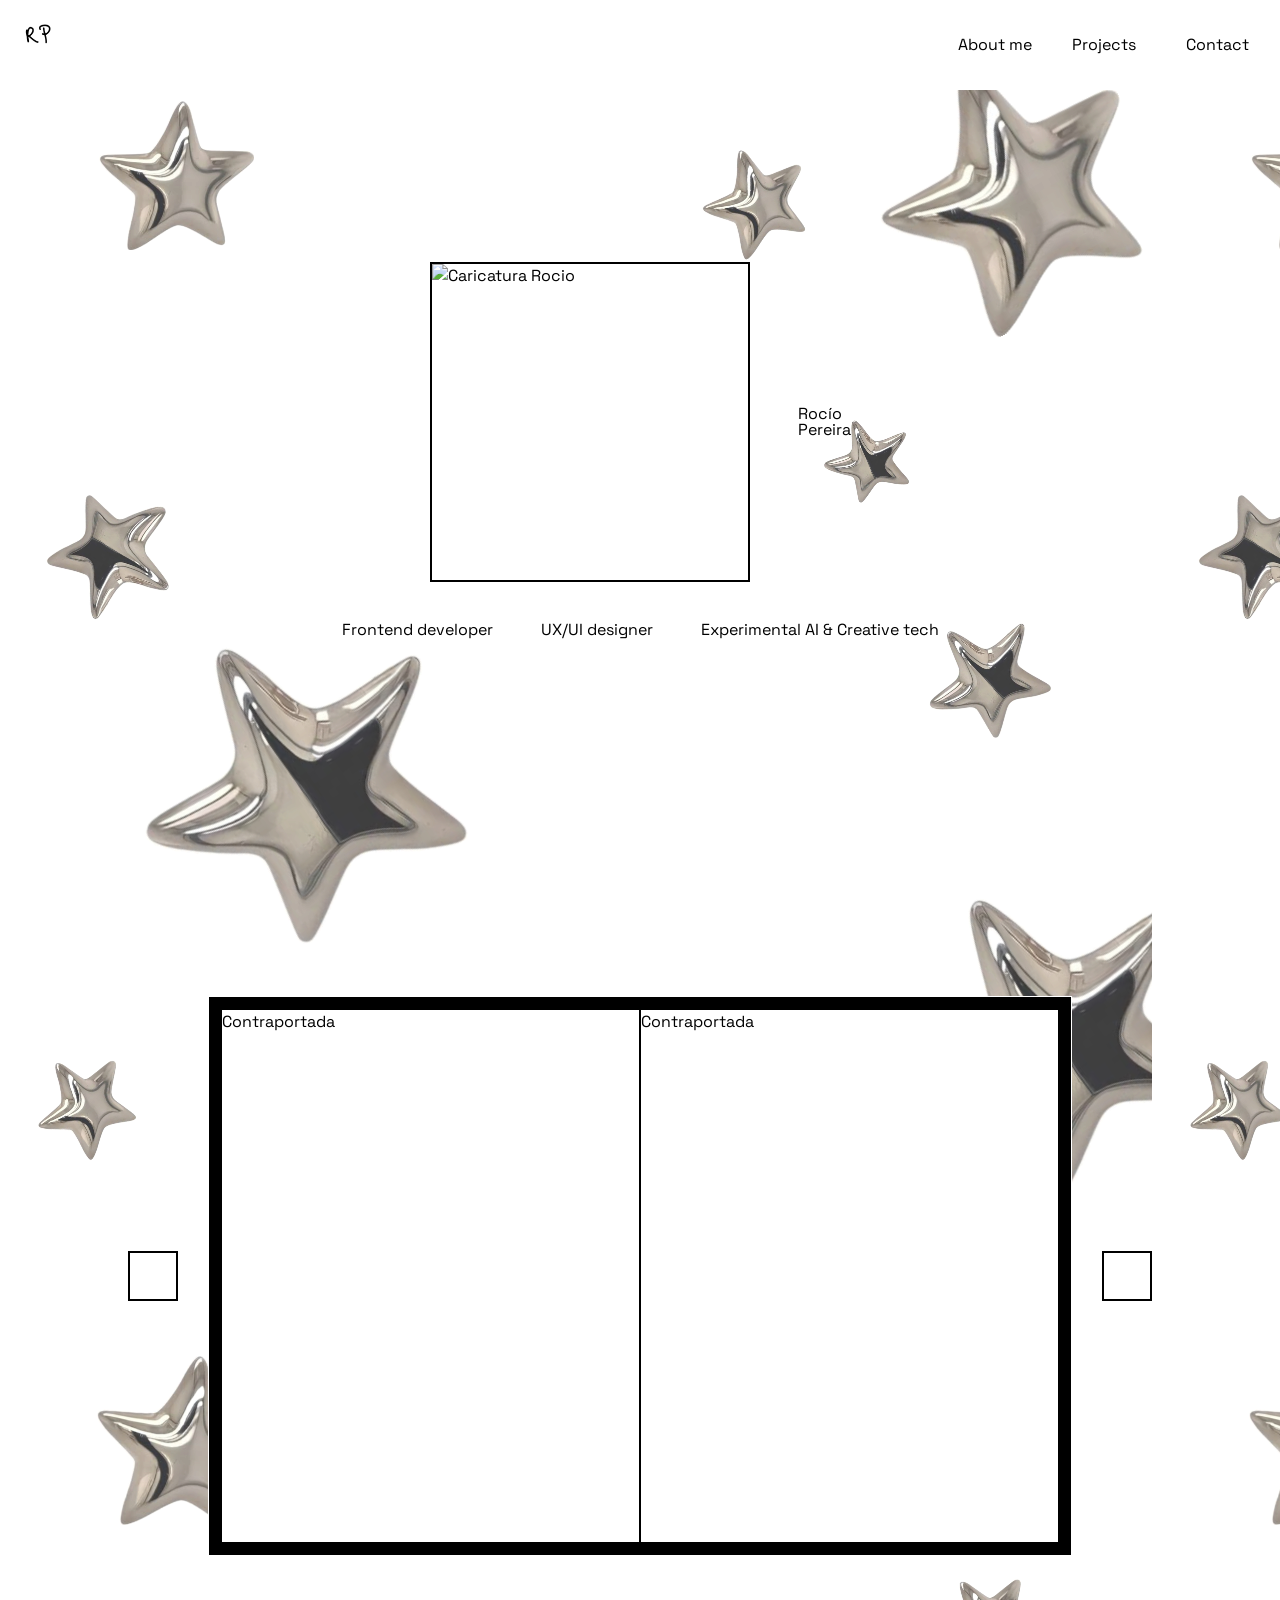
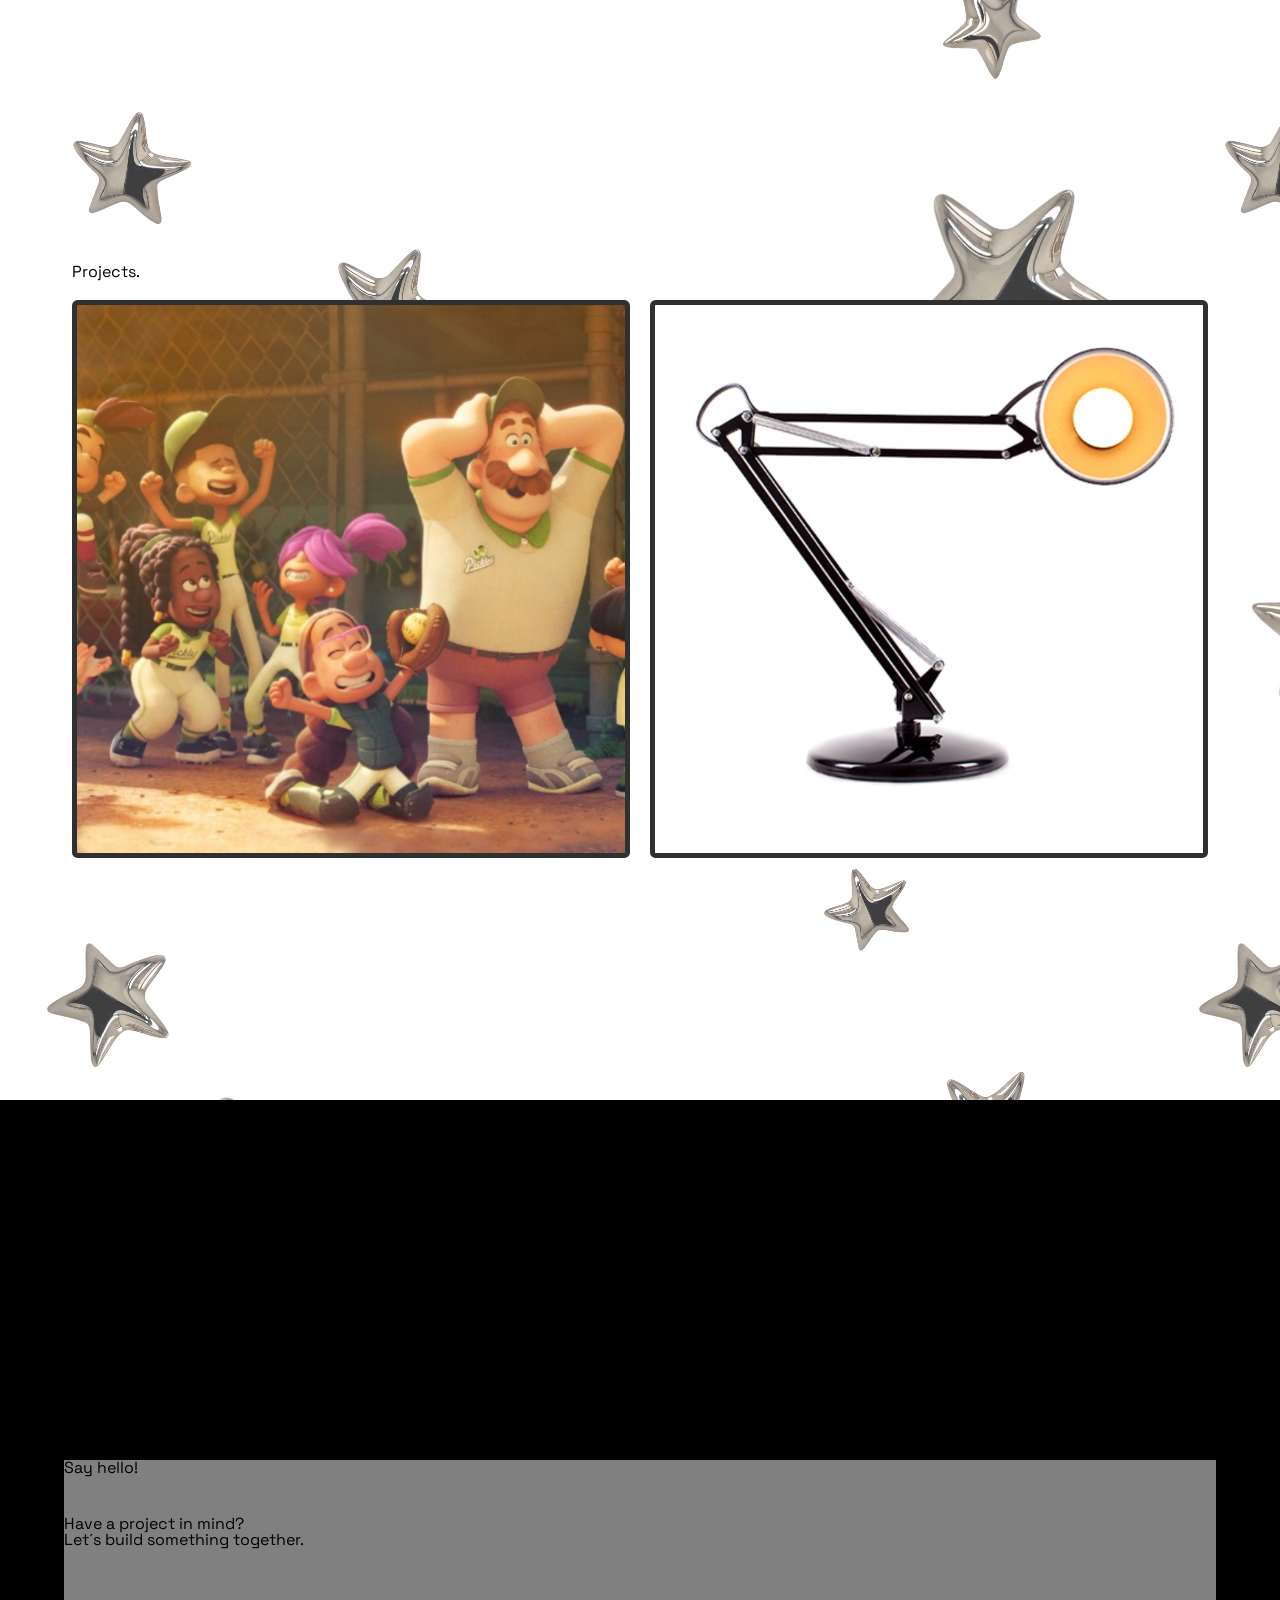
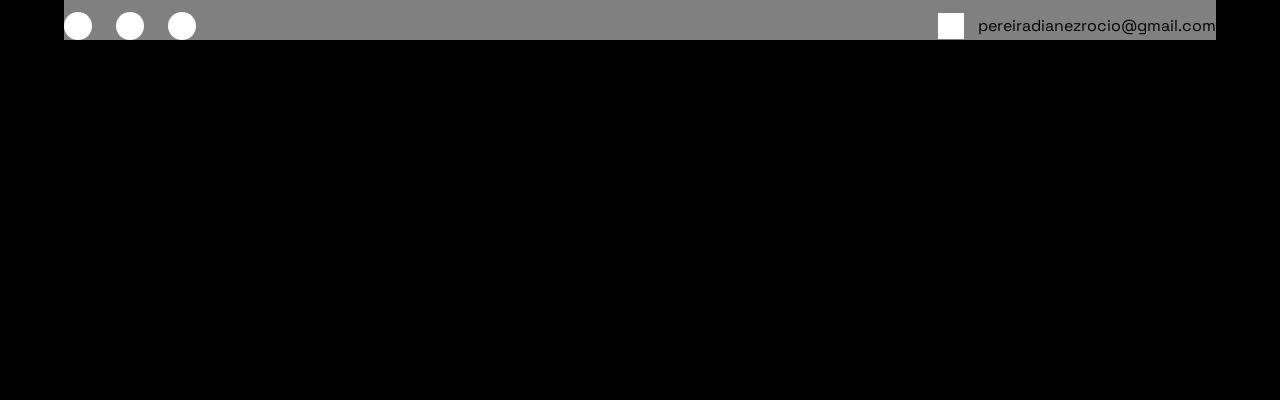
==== home.html @ f410a5d2 "Reorganizo las carpetas de nuevo" ====
<!DOCTYPE html>
<html lang="en">
<head>
    <meta charset="UTF-8">
    <meta name="viewport" content="width=device-width, initial-scale=1.0">
    <title>Document</title>
    <link rel="stylesheet" href="css/home.css">
    <link rel="preconnect" href="https://fonts.googleapis.com">
<link rel="preconnect" href="https://fonts.gstatic.com" crossorigin>
<link href="https://fonts.googleapis.com/css2?family=Montserrat:ital,wght@0,100..900;1,100..900&family=Space+Grotesk:wght@300..700&display=swap" rel="stylesheet">
</head>
<body>
    <header class="Header">
        <div class="Header-logo">
            <img src="ASSETS/RPlogo.png" alt="Logo Rocio Pereira RP">
        </div>
        <ul class="Header-menu">
            <li class="Header-links">About me</li>
            <li class="Header-links">Projects</li>
            <li class="Header-links">Contact</li>
        </ul>
        <button class="Header-burger">
            <span class="Header-line"></span>
            <span class="Header-line"></span>
            <span class="Header-line"></span>
            <!-- Metemos span porque no se puede meter un div, dentro de un button solo img, svg o span -->
        </button>
    </header>
    <main>
        <section class="Hero">
            <div class="Hero-wrapper">
                <div class="Hero-Rocio">
                 <img src="" alt="Caricatura Rocio" class="Hero-img">
                 <h1 class="Hero-h2">Rocío<br>Pereira</h1>
                </div>
                <div class="Hero-description">
                    <span>Frontend developer</span>
                    <span>UX/UI designer</span>
                    <span>Experimental AI & Creative tech</span>
                </div>

            </div>
        </section>

        <section class="Aboutme">
            <div class="Aboutme-wrapper">
                <button class="Aboutme-button Aboutme-button--left"></button>
                <!-- no se si es asi como se pone la clase, preguntar a Edu -->
                <div class="Aboutme-notebook">
                    <!-- Portada -->
                    <div class="Notebook-pages">
                        <div class="Notebook-page">Portada
                            <img src="" alt="" class="Notebook-img">
                        </div>
                        <div class="Notebook-page">Portada
                            <img src="" alt="" class="Notebook-img">
                        </div>
                        
                    </div>
                    <!-- Página 1, Presentación y foto -->
                    <div class="Notebook-pages">
                        <div class="Notebook-page">Presentación
                            <img src="" alt="" class="Notebook-img">
                        </div>
                        <div class="Notebook-page">Presentación
                            <img src="" alt="" class="Notebook-img">
                        </div>
                    </div>
                    <!-- Página 2, Educación -->
                    <div class="Notebook-pages">
                        <div class="Notebook-page">Educación
                            <img src="" alt="" class="Notebook-img">
                        </div>
                        <div class="Notebook-page">Educación
                            <img src="" alt="" class="Notebook-img">
                        </div>
                    </div>
                    <!-- Página 3, Stack y algo más -->
                    <div class="Notebook-pages">
                        <div class="Notebook-page">Stack
                            <img src="" alt="" class="Notebook-img">
                        </div>
                        <div class="Notebook-page">Stack
                            <img src="" alt="" class="Notebook-img">
                        </div>
                    </div>
                    <!-- Contraportada y enlace a contactos-->
                    <div class="Notebook-pages">
                        <div class="Notebook-page">Contraportada
                        </div>
                        <div class="Notebook-page">Contraportada
                            <img src="" alt="" class="Notebook-img">
                        </div>
                        
                    </div>
                </div>
                <button class="Aboutme-button Aboutme-button--right"></button>
            </div>
            
        </section>

        <section class="Projects">
            <h2 class="Projects-title">Projects.</h2>
            <div class="Projects-wrapper">
                <article class="Projects-columns">
                    <img src="ASSETS/PIXAR.png" alt="foto preview web Pixar" class="Projects-img">
                    <h3 class="Projects-h3">Pixar</h2>
                </article>
                <article class="Projects-columns">
                    <img src="ASSETS/STCK.png" alt="foto preview web Stockholm14" class="Projects-img">
                    <h3 class="Projects-h3">Stockholm14</h3>
                </article>
            </div>
        </section>

        <section class="Contact">
            <div class="Contact-wrapper">
               <h2 class="Contact-title">Say hello!</h2>
                <p class="Contact-text">Have a project in mind? <br> Let´s build something together.
                    <!-- No queria usar br, pero en este no se si se puede hacer al ser todo una frase -->
                </p>
                <div class="Contact-info">
                    <ul class="Contact-socials">
                        <li class="Socials-links">
                            <a href="" class="Socials-item">
                                <img src="" alt="" class="Socials-logo">
                            </a>
                        </li>
                        <li class="Socials-links">
                            <a href="" class="Socials-item">
                                <img src="" alt="" class="Socials-logo">
                            </a>
                        </li>
                        <li class="Socials-links">
                            <a href="" class="Socials-item">
                                <img src="" alt="" class="Socials-logo">
                            </a>
                        </li>
                    </ul>
                    <div class="Contact-mail">
                        <img src="" alt="" class="Mail-logo">
                        <a href="" class="Mail-link">pereiradianezrocio@gmail.com</a>
                    </div>
                </div> 
            </div>
        </section>
    </main>
    
</body>
</html>
---- css/home.css ----
:root{
    font-family: "Space Grotesk", sans-serif;
}
* , *::before , *::after {
  margin : 0;
  padding : 0;
  border : 0;
  box-sizing : border-box;
  vertical-align : baseline;
}
*::before , *::after {
  display : block;
}
img , picture , video , iframe , figure , canvas {
  max-width : 100%;
  display : block;
  width : 100%;
  height : initial;
  object-fit : cover;
  object-position : center center;
}
a {
  display : block;
  text-decoration : none;
  color : inherit;
  font :  inherit;
}
p a {
  display : inline;
}
li , menu, summary {
  list-style-type : none;
}
ol {
  counter-reset : revert;
}
h1 , h2 , h3 , h4 , h5 , h6 , p , span , a , strong , blockquote , i , b , u , em , pre , code , mark , del {
  font :  inherit;
  line-height :  1em;
  text-decoration :  none;
  color : inherit;
  overflow-wrap : break-word;
  text-wrap : pretty;
}
mark {
  background-color : transparent;
}
blockquote::before , blockquote::after , q::before , q::after {
  content : none;
}
form , input , textarea , select , button , label {
  font :  inherit;
  hyphens : auto;
  background-color : transparent;
  color : inherit;
  display : block;
  appearance : none;
}
fieldset {
  border : none;
}
::placeholder {
  color : unset;
}
button , label {
  cursor : pointer;
}
table , tr , td , th , tbody , thead , tfoot {
  border-collapse : collapse;
  border-spacing : 0;
  font : inherit;
}
svg {
  width : 100%;
  height : initial;
  display : block;
  fill : currentColor;
}
body {
  min-height : 100vh;
  line-height : 1.5em;
  color : inherit;
  hyphens : auto;
  font-smooth : always;
  -webkit-font-smoothing : antialiased;
  -moz-osx-font-smoothing : grayscale;
  background-image: url(/ASSETS/estrellas2.png);
}

.Header{
    width: 100%;
    background-color: white;
    
    display: flex;
    flex-flow: row nowrap;
    justify-content: space-between;
    align-items: center;

    padding: 1.25rem;
    position: fixed;
    z-index: 100;
    /* Position fixed para que se quede en toda la web y z-index 100 para que este siempre superpuesto en profundidad a todas las etiquetas, puede ser 100 o 50, pero si ponemos 2 es mas facil que se superpongan por usar el zindex en otras */

    .Header-logo{
        /* En este creo que con JV quiero que cada vez que se haga clic suba arriba de la pagina */
        width: 2.25rem;
        min-height: 3.125rem;
        max-width: 3.125rem;
        .Header-img{
           
        }
    }

    .Header-menu{
        display: grid;
        grid-template-columns: repeat(3,1fr);
        gap: 2.5rem;
    }

    .Header-burger{
      width: 1.5625rem;
      display: none;
      flex-flow: column nowrap;
      justify-content: center;
      gap: .3125rem;



      .Header-line{
        width: 1.5625rem;
        min-height: .125rem;
        background-color: black;
      }
      
    }

  @media screen and (max-width: 768px){
    .Header-menu{
      display: none;
      }
    .Header-burger{
      display: flex;
    }
    /* El @media se pone en linea con el contenedor, fuera, o como un elemento mas? */
    }
    
}

.Hero{
  width: 100%;
  min-height: 100dvh;
  /* dvh, porque es como vh pero en algunos navegadores se adapta para no consumir espacio que no le "pertenece" a la altura como la barra del navegador */
  padding: 6rem 4rem;
  /* Estas medidas de padding, segun gemini, son los aproximados en los que se suelen poner los padding a nivel de diseño editorial */

  display: flex;
  flex-flow: column nowrap;
  justify-content: center;
  align-items: center;

    .Hero-wrapper{
      width: 100%;
      max-width: 75rem;

      display: flex;
      flex-flow: column nowrap;
      justify-content: center;
      align-items: center;
      gap: 2.5rem;

        .Hero-Rocio{
          display: flex;
          flex-flow: row nowrap;
          justify-content: center;
          align-items: center;
          gap: 3rem;

            .Hero-img{
              width: 20rem;
              min-height: 20rem;
              border: 2px solid black;

              display: block;
              /* display block en las imagenes porque estas por defecto son inline y si ponemos block se ajusta a la pagina y no a la imagen/contenido */
              object-fit: contain;
            }
            .Hero-h1{

            }
        }
    }
      .Hero-description{
        gap: 3rem;

        display: flex;
        flex-flow: row wrap;
        justify-content: center;
        align-items: center;

      }
  @media  screen and (max-width: 1024px) {
    padding: 5rem 2rem;

    .Hero-wrapper{
      gap: 2rem;

      .Hero-Rocio{
        gap: 2rem;

        .Hero-img{
          width: 16rem;
          min-height: 16rem;
        }

        .Hero-h2{

        }
      }
      .Hero-description{
        gap: 1.75rem;

      }
    }
    
  }
  @media screen and (max-width: 768px) {

    .Hero-wrapper{
      align-items: flex-start;

      .Hero-Rocio{
        flex-flow: column-reverse nowrap;
        align-items: flex-start;

        .Hero-img{
          width: 20rem;
        }
      }
  
      .Hero-description{
        flex-flow: column nowrap;
        align-items: flex-start;
        gap: .625rem;

      }
    }
    
  }
}

.Aboutme{
  width: 100%;
  min-height: 100dvh;
  /* dvh: para ocupar siempre el alto del monitor y que no ocupe mas espacio del que deberia */
  padding: 6rem 4rem;
  display: flex;
  flex-flow: column nowrap;
  justify-content: space-between;
  align-items: center;
  overflow-x: clip;
  /* se pone overflow en el eje x y en clip porque asi no deja que sobresalga por los lados, mirar apuntes cuaderno */

  .Aboutme-wrapper{
    width: 100%;
    max-width: 72rem;

    display: flex;
    flex-flow: row nowrap;
    justify-content: center;
    /* justify content al center para que los buttons siempre esten a la misma distancia del cuaderno */
    align-items: center;
    gap: 1.875rem;
    .Aboutme-button{
      width: 3.125rem;
      min-height: 3.125rem;
      border: 2px solid black;
      /* En el border usamos px o rem? */
      flex-shrink: 0;
      /* Flex-shrink 0 evita que el notebook aplaste a los buttons para ajustarse a la pantalla, mirar apuntes */
    }
    .Aboutme-notebook{
      width: 100%;
      max-width: 54rem;
      min-height: 35rem;

      position: relative;
      .Notebook-pages{
        width: 100%;
        min-height: 100%;
        background-color: black;
        padding: 0.75rem;

        display: flex;
        flex-flow: row nowrap;
        border: 1px solid white;

        position: absolute;
        top: 0;
        left: 0;
        .Notebook-page{
          width: 50%;
          min-height: 100%;
          background-color: white;
          border: 1px solid black;
          object-fit: contain;
          /* para que la imagen no se deforme */
          overflow: hidden;
        }
    }
  }
  }

  @media screen and (max-width: 1024px) {
    padding: 5rem 2rem;
    /* le bajamos el tamaño de espacio vacio para que se ajuste mejor */

    .Aboutme-wrapper{
      gap: 1.25rem;
      /* pegamos asi los botones mas al cuaderno para que entren mejor */
      .Aboutme-button{
        width: 2.5rem;
        min-height: 2.5rem;
        /* hacemos los botones mas pequeños */
      }

      .Aboutme-notebook{
        max-width: 36rem;
        min-height: 23.5rem;
        /* encogemos el ancho y alto del cuaderno */

        .Notebook-pages{
          padding: 0.5rem;
        }
      }

    }
    
  }

  @media screen and (max-width: 768px) {
    min-height: auto;
    /* Auto (valor por referencia), asi elimina el 100dvh y mide los elementos que haya dentro, en este caso el notebook y los botones */
    padding: 4rem 1.25rem;
    /* hacemos los espacios de la etiqueta hacia fuera mas pequeños */

    .Aboutme-wrapper{
      position: relative;
      padding: 0 0 3.75rem 0;

      .Aboutme-notebook{
        max-width: 24rem;
        min-height: 15.5rem;
        /* hacemos mas pequeño el cuaderno */

        .Notebook-pages{
          padding: .35rem;
        }
      }

      .Aboutme-button{
        width: 2.5rem;
        min-height: 2.5rem;
        /* hacemos los botones mas pequeños */
        position: absolute;
        bottom: 0;
        /* hacemos position absolute para poner los dos buttons debajo del cuaderno y botton 0 para que se peguen debajo */
      }
      .Aboutme-button--left{
        right: 50%;
        margin: 0 .625rem 0 0;
      }
      .Aboutme-button--right{
        left: 50%;
        margin: 0 0 0 .625rem;
      }
    }
    
  }
}

.Projects{
  width: 100%;
  max-width: 75rem;
  min-height: 100dvh;
  margin: auto;
  padding: 4rem 2rem;

  display: flex;
  flex-flow: column nowrap;
  justify-content: start;
  align-items: start;
  .Projects-title{
    margin: 0 0 1.25rem 0;

  }
  .Projects-wrapper{
      width: 100%;
      min-height: 15.625rem;
      gap: 1.25rem;

      display: grid;
      grid-template-columns: repeat(2,1fr);
    
      .Projects-columns{
          position: relative;

          .Projects-img{
              width: 100%;
              background-color: #313030;
              padding: .3125rem;
              border-radius: 1%;

              display: block;

              transition: all .5s ease;

          }

          .Projects-h3{
              width: 100%;
              min-height: 100%;
              background-color: black;
              padding: 20px;
              border-radius: 1%;

              display: flex;
              flex-flow: row nowrap;
              justify-content: space-between;
              align-items: end;

              /* este flex se le aplica al texto en h3, para que se coloque donde queramos, aunque no tenga una etiqueta como tal */

              position: absolute;
              top: 0;
              left: 0;
              /* top 0 y left 0 para anclar bien la etiqueta por arriba y la izquierda */

              color: white;
              font-size: 60px;
              font-weight: 600;

              opacity: 0%;
              pointer-events: none;
              transition: all .5s ease;
          }

          
          &:hover .Projects-h3{
              opacity: 70%;
              pointer-events: auto;
          }
          /* & hace referencia a la etiqueta madre, por eso va dentro, en este caso es projects-columns, sino, tendriamos que ponerlo fuera de la etiqueta y escribirlo */

      }
  }
  @media screen and (max-width: 1024px) {
    padding: 3rem 2rem;

    .Projects-wrapper{
      gap: 1rem;
      /* menos espacio entre ellas */

      .Projects-columns{
        .Projects-h3{
          font-size: 2.25rem;
          padding: 1rem;
        }
      }
    }
    
  }

  @media screen and (max-width: 768px) {
    padding: 3rem 1.25rem;

    .Projects-wrapper{
      grid-template-columns: 1fr;

      .Projects-columns{
        .Projects-h3{
          font-size: 1.75rem;
          padding: 1rem;
          opacity: 70%;
          pointer-events: auto;

          /* pointer events auto porque en moviles no hay raton, entonces no pueden hacer hover y no van a poder hacer clic, esto fue idea de gemini */
        }
      }
    }
    
  }
}

.Contact{
  width: 100%;
  min-height: 100dvh;
  background-color: black;
  padding: 6rem 4rem;

  display: flex;
  flex-flow: column nowrap;
  justify-content: center;
  align-items: center;

  .Contact-wrapper{
    width: 100%;
    max-width: 75rem;
    background-color: gray;

    display: flex;
    flex-flow: column nowrap;
    justify-content: center;
    align-items: start;
    gap: 2.5rem;


    .Contact-title{
    }
    .Contact-text{
    }
    .Contact-info{
      width: 100%;
      margin: 1.5rem 0 0 0;

      display: flex;
      flex-flow: row nowrap;
      justify-content: space-between;
      align-items: center;
      gap:2rem;


      .Contact-socials{
        display: grid;
        grid-template-columns: repeat(3,1fr);
        gap: 1.5rem;

        .Socials-links{
          .Socials-logo{
            width: 1.75rem;
            min-height: 1.75rem;
            background-color: white;
            border-radius: 50%;
          }
        }
      }
    }
      .Contact-mail{
        display: flex;
        flex-flow: row nowrap;
        justify-content: start;
        align-items: center;
        gap: .875rem;
      .Mail-logo{ 
        width: 1.625rem;
        min-height: 1.625rem;
        background-color: white;
      .Mail-link{}
    }
    }
  }

  @media screen and (max-width: 1024px) {
    padding: 5rem 2rem;

    .Contact-wrapper{
      gap: 2rem;

      .Contact-title{
      }

    }
    
  }

  @media screen and (max-width: 768px) {
    padding: 4rem 1.25rem;

    .Contact-wrapper{
      gap: 1.75rem;

      .Contact-title{}
      .Contact-text{}

      .Contact-info{
        flex-flow: column nowrap;
        justify-content: start;
        align-items: start;
        gap: 2rem;
        margin: 0.5rem 0 0 0;

        .Contact-mail{
        }
      }
    }
    
  }
}
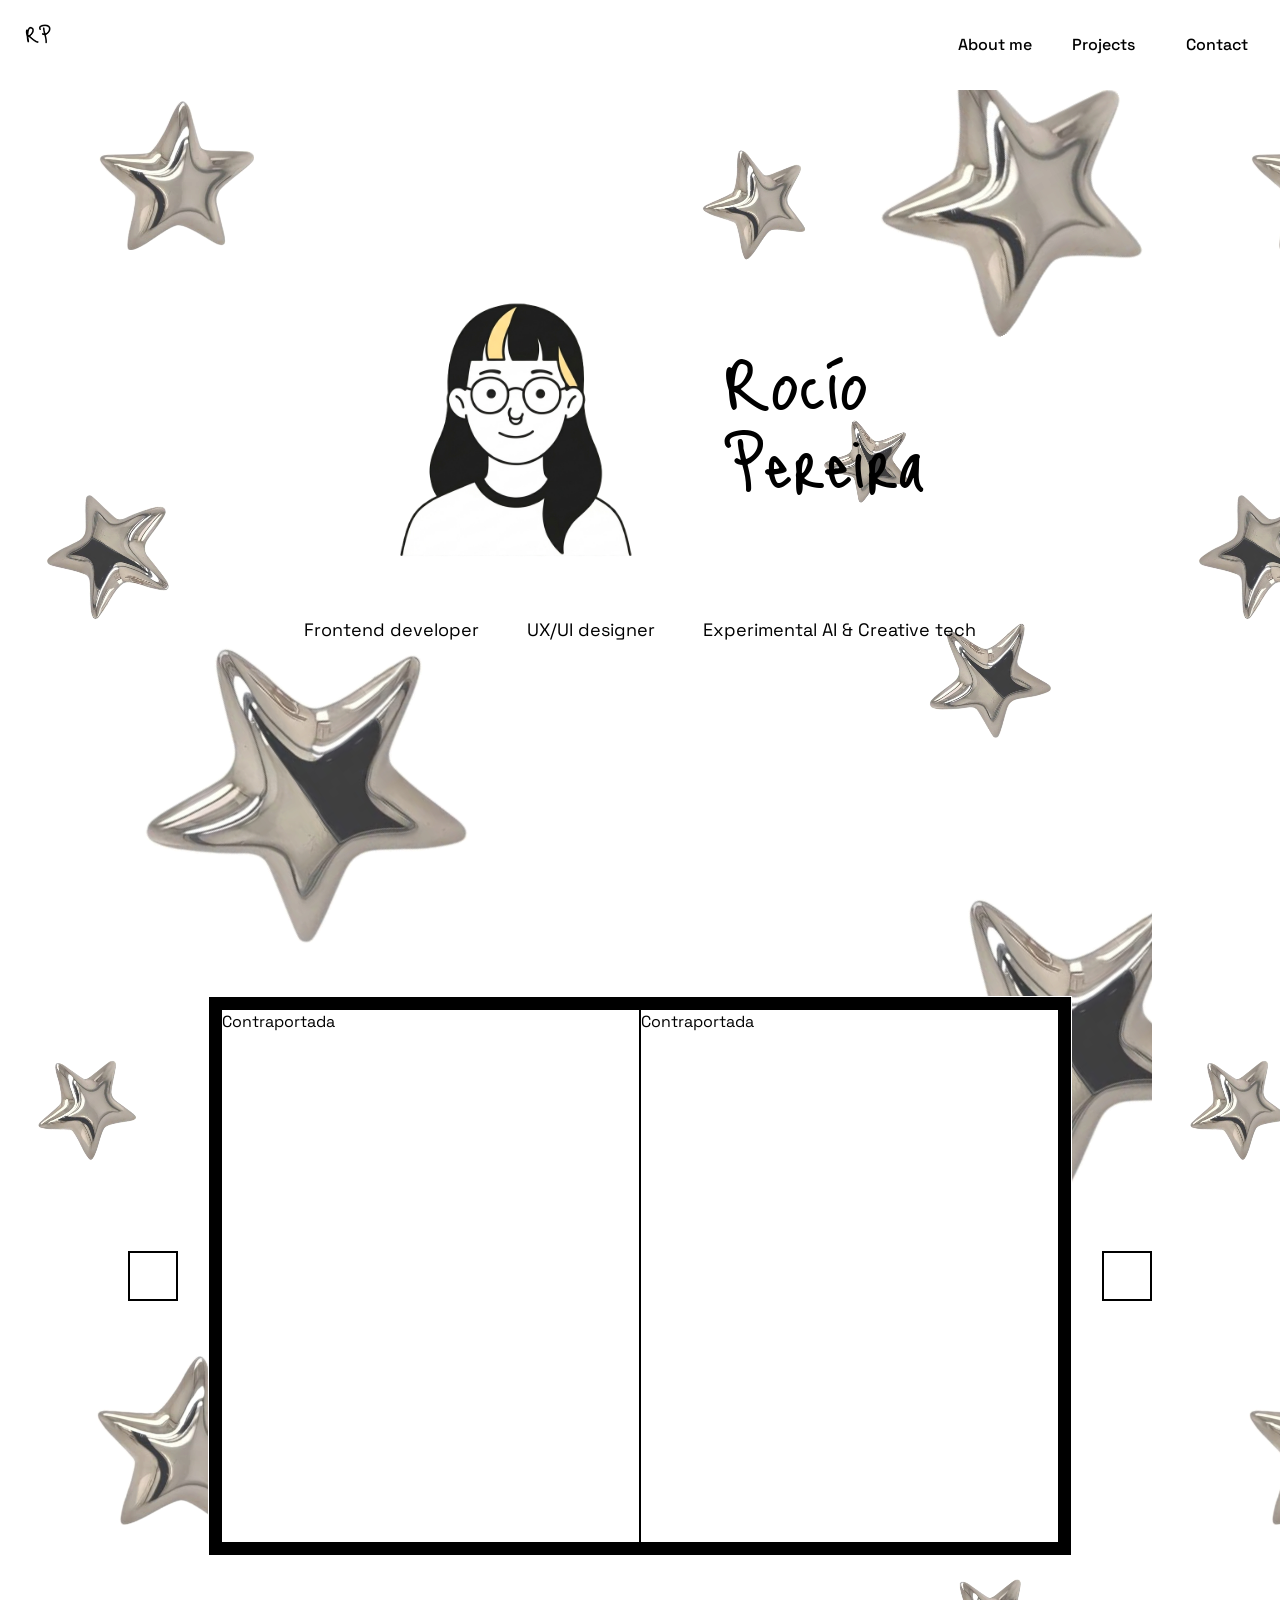
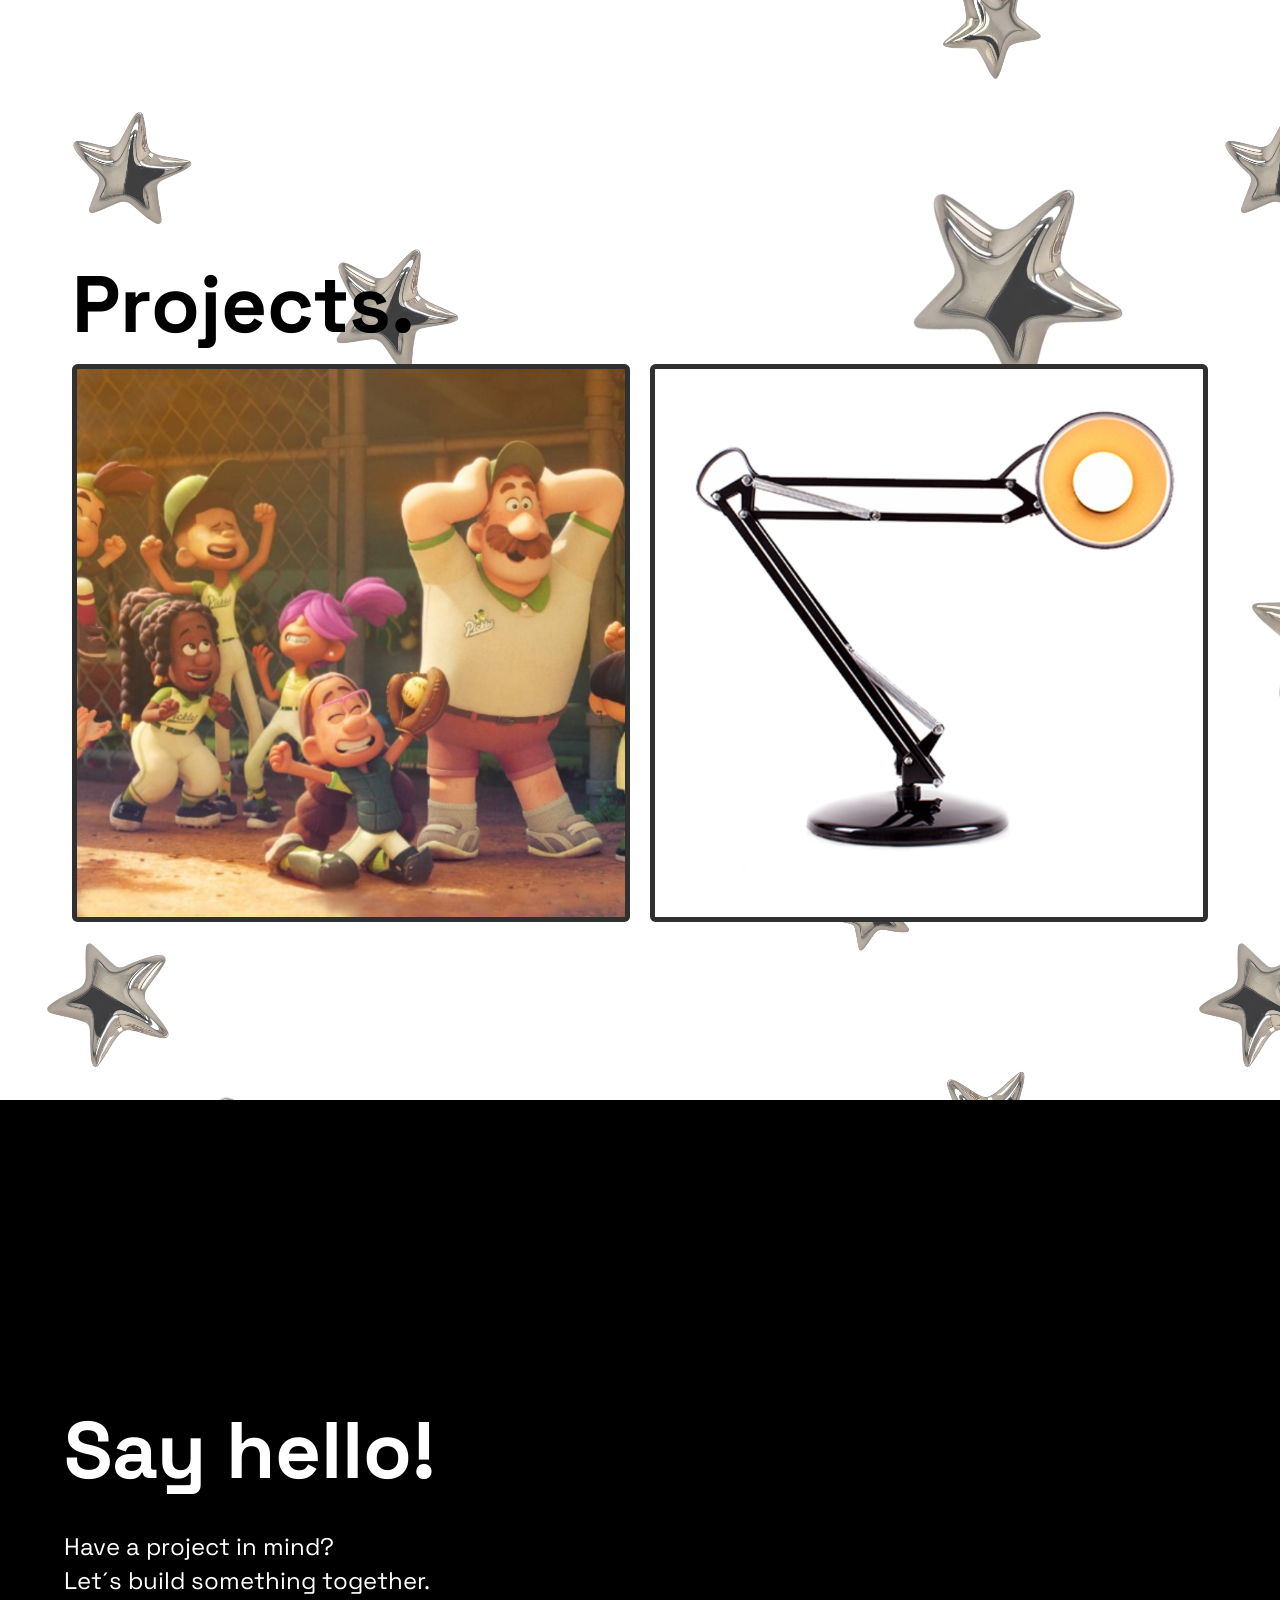
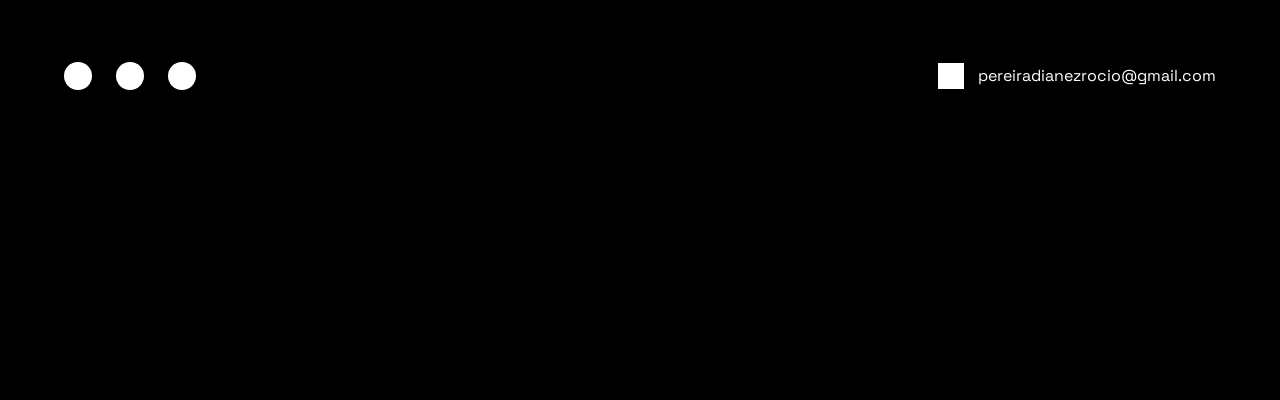
==== commit 1de41d2a: "Foto Hero" ====
--- a/home.html
+++ b/home.html
@@ -8,6 +8,9 @@
     <link rel="preconnect" href="https://fonts.googleapis.com">
 <link rel="preconnect" href="https://fonts.gstatic.com" crossorigin>
 <link href="https://fonts.googleapis.com/css2?family=Montserrat:ital,wght@0,100..900;1,100..900&family=Space+Grotesk:wght@300..700&display=swap" rel="stylesheet">
+<link rel="preconnect" href="https://fonts.googleapis.com">
+<link rel="preconnect" href="https://fonts.gstatic.com" crossorigin>
+<link href="https://fonts.googleapis.com/css2?family=Just+Me+Again+Down+Here&family=Montserrat:ital,wght@0,100..900;1,100..900&family=Space+Grotesk:wght@300..700&display=swap" rel="stylesheet">
 </head>
 <body>
     <header class="Header">
@@ -30,8 +33,8 @@
         <section class="Hero">
             <div class="Hero-wrapper">
                 <div class="Hero-Rocio">
-                 <img src="" alt="Caricatura Rocio" class="Hero-img">
-                 <h1 class="Hero-h2">Rocío<br>Pereira</h1>
+                 <img src="ASSETS/Rocio.png" alt="Caricatura Rocio" class="Hero-img">
+                 <h1 class="Hero-h1">Rocío<br>Pereira</h1>
                 </div>
                 <div class="Hero-description">
                     <span>Frontend developer</span>
--- a/css/home.css
+++ b/css/home.css
@@ -116,6 +116,8 @@
         display: grid;
         grid-template-columns: repeat(3,1fr);
         gap: 2.5rem;
+        font-size: 1rem;
+        font-weight: 500;
     }
 
     .Header-burger{
@@ -179,13 +181,15 @@
             .Hero-img{
               width: 20rem;
               min-height: 20rem;
-              border: 2px solid black;
 
               display: block;
               /* display block en las imagenes porque estas por defecto son inline y si ponemos block se ajusta a la pagina y no a la imagen/contenido */
-              object-fit: contain;
+              
             }
             .Hero-h1{
+              font-size: 5.5rem;
+              line-height: 0.9;
+              font-family: "Just Me Again Down Here", cursive;
 
             }
         }
@@ -197,6 +201,8 @@
         flex-flow: row wrap;
         justify-content: center;
         align-items: center;
+
+        font-size: 1.125rem;
 
       }
   @media  screen and (max-width: 1024px) {
@@ -393,6 +399,10 @@
   .Projects-title{
     margin: 0 0 1.25rem 0;
 
+    font-size: 5rem;
+    font-weight: 700;
+
+
   }
   .Projects-wrapper{
       width: 100%;
@@ -437,7 +447,7 @@
               /* top 0 y left 0 para anclar bien la etiqueta por arriba y la izquierda */
 
               color: white;
-              font-size: 60px;
+              font-size: 3.75rem;
               font-weight: 600;
 
               opacity: 0%;
@@ -506,7 +516,6 @@
   .Contact-wrapper{
     width: 100%;
     max-width: 75rem;
-    background-color: gray;
 
     display: flex;
     flex-flow: column nowrap;
@@ -516,8 +525,14 @@
 
 
     .Contact-title{
+      font-size: 5rem;
+      font-weight: 700;
+      color: white;
     }
     .Contact-text{
+      font-size: 1.5rem;
+      line-height: 1.4;
+      color: white;
     }
     .Contact-info{
       width: 100%;
@@ -551,11 +566,16 @@
         justify-content: start;
         align-items: center;
         gap: .875rem;
+
+        color: white;
       .Mail-logo{ 
         width: 1.625rem;
         min-height: 1.625rem;
         background-color: white;
-      .Mail-link{}
+      .Mail-link{
+        font-size: 1.125rem;
+        font-weight: 600;
+      }
     }
     }
   }
